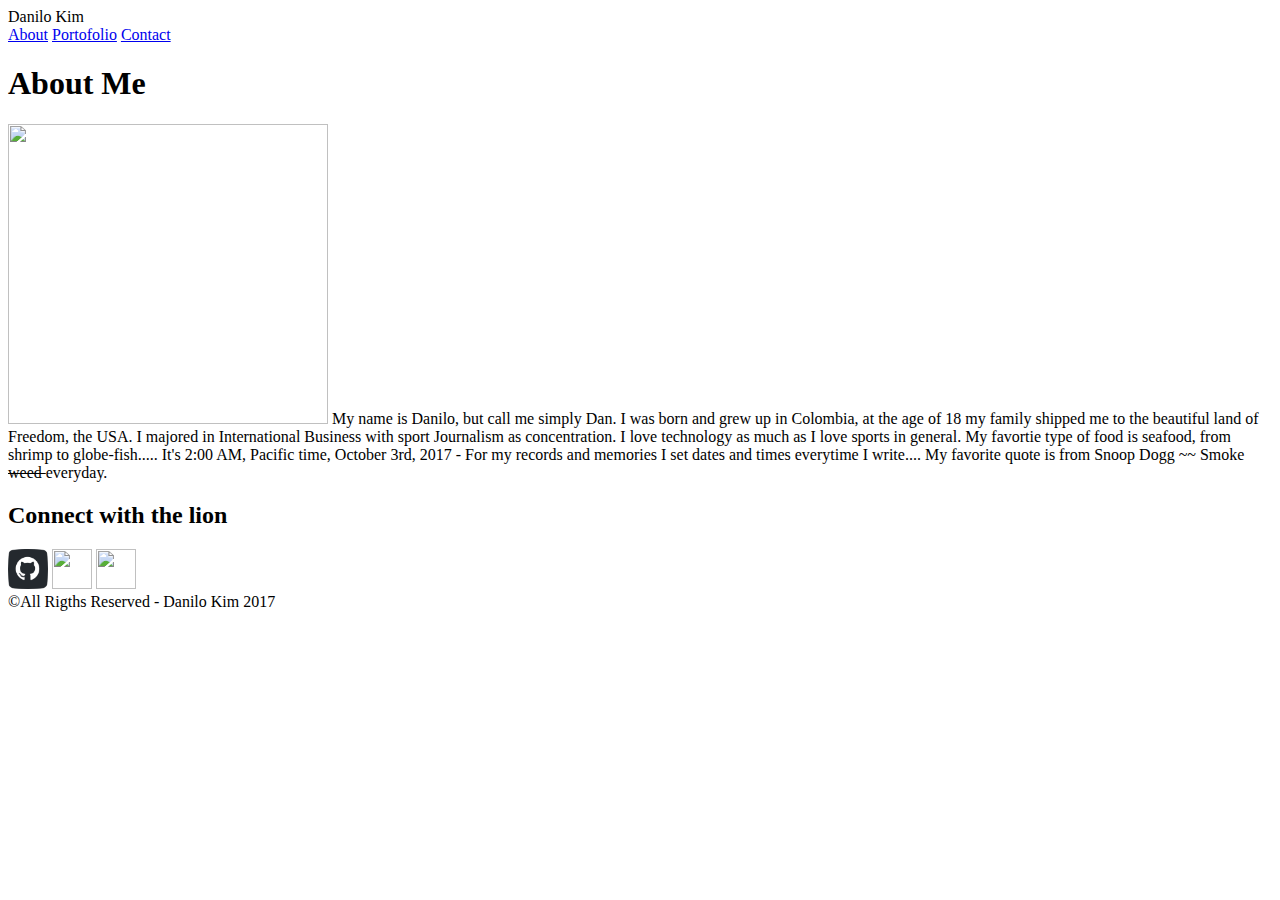
==== index.html @ d73cc5d5 "first command" ====
<!DOCTYPE html>
<html lang="en">
	<head>
		<meta charset="utf-8">
		<title>Danilo Kim</title>
		<link rel="stylesheet" type="text/css" href="assets/css/reset.css">
		<link rel="stylesheet" type="text/css" href="assets/css/style.css">

	</head>
	<body>

		<header>
			<section id="header">
			<aside>
				Danilo Kim
			</aside>

			<nav>
				<a href="index.html">About</a>
				<a href="portfolio.html">Portofolio</a>
				<a href="contact">Contact</a>
			</nav>
			</section>

		</header>

		<section id="todaleft">
			<h1>About Me</h1>
				<p>
				<img src="images/guanajuato.jpg" height="300" width="320" class="TextWrap">
				My name is Danilo, but call me simply Dan. I was born and grew up in Colombia, at the age of 18 my family shipped me to the beautiful land of Freedom, the USA. I majored in International Business with sport Journalism as concentration. I love technology as much as I love sports in general. My favortie type of food is seafood, from shrimp to globe-fish..... It's 2:00 AM, Pacific time, October 3rd, 2017 - For my records and memories I set dates and times everytime I write.... My favorite quote is from Snoop Dogg ~~ Smoke<strike>  weed  </strike> everyday.
				</p>

		</section>
		<section id="todaright">
			<h2>Connect with the lion</h2>
			<div>
				<a href="https://github.com/dkim85"><img src="images/if_Github_2613277.png" height="40px" width="40px"></a>
				<a href="https://www.linkedin.com/in/danilo-kim-a31a7077/"><img src="images/if_Linkedin_2613305.png" height="40px" width="40px"></a>
				<a href="https://stackoverflow.com/users/8423266/danilo-kim"><img src="images/if_Stackoverflow_2613280.png" height="40px" width="40px"></a>
			</div>
		</section>

		<footer>
			&copy;All Rigths Reserved - Danilo Kim 2017
		</footer>
		
	</body>
</html>
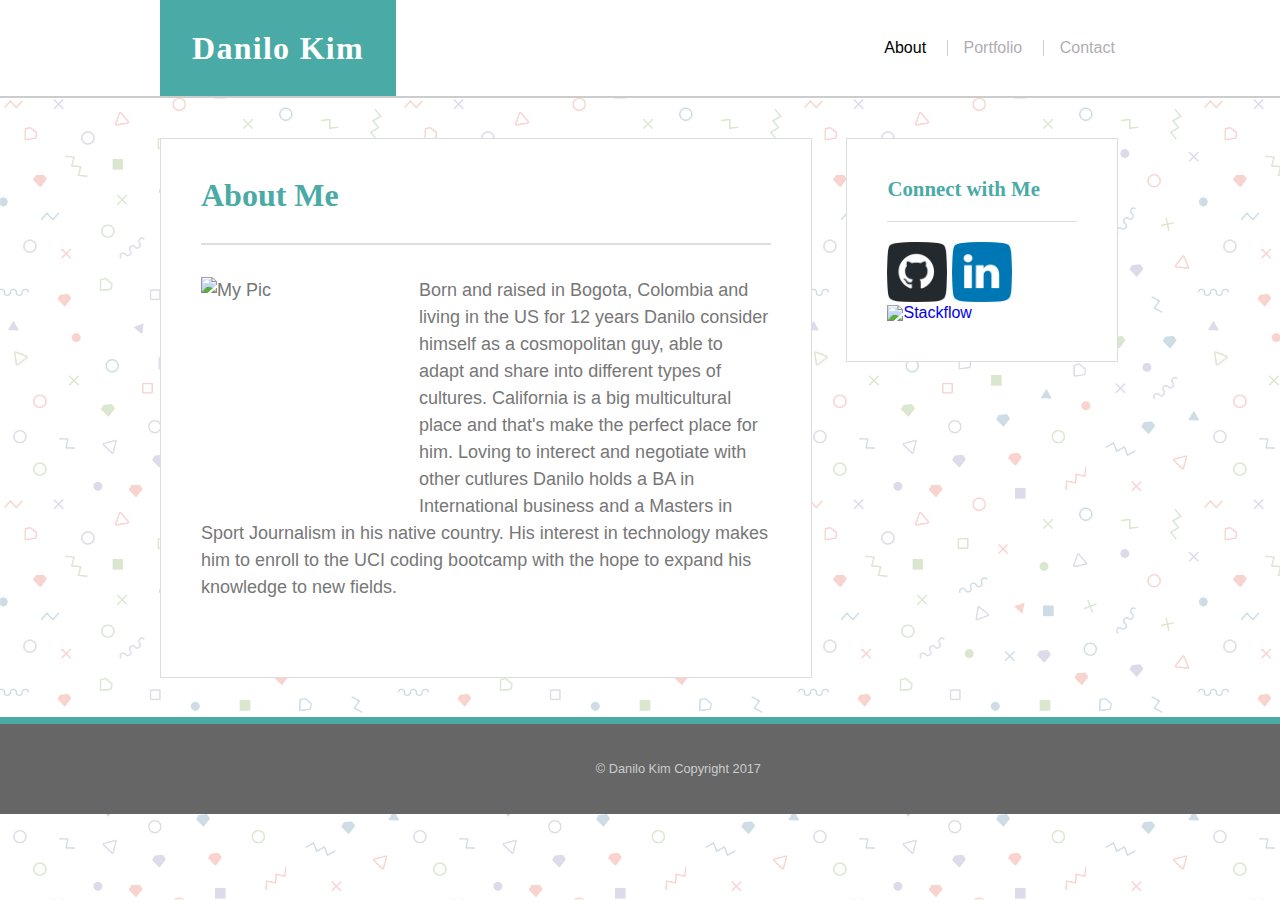
==== commit 58ea9a17: "first command" ====
--- a/index.html
+++ b/index.html
@@ -1,49 +1,51 @@
 <!DOCTYPE html>
 <html lang="en">
-	<head>
-		<meta charset="utf-8">
-		<title>Danilo Kim</title>
-		<link rel="stylesheet" type="text/css" href="assets/css/reset.css">
-		<link rel="stylesheet" type="text/css" href="assets/css/style.css">
+<head>
+	<meta charset="utf-8">
+	<title>Danilo Kim / About Me</title>
+	<link rel="stylesheet"  href="./assets/reset.css">
+	<link rel="stylesheet"  href="./assets/style.css">
+</head>
+<body>
+	
+	<header>
+		<div class="container"> 
+			<div class="name">
+				<div class="emblem">Danilo Kim</div>
+			</div>
+			<nav class="nav">
+				<ul>
+					<li><a href="#" class="active">About</a></li>
+					<li><a href="portfolio.html">Portfolio</a></li>
+					<li><a href="contact.html">Contact</a></li>
+				</ul>
+			</nav>
+		</div> <!--.container -->
+	</header>
 
-	</head>
-	<body>
+	<div class="section">
 
-		<header>
-			<section id="header">
-			<aside>
-				Danilo Kim
-			</aside>
+		<div class="article">
+			<h1 class="title">About Me</h1>
+			<p>
+				<img class="guanajuato" src="./images/guanajuato.jpg" alt="My Pic">Born and raised in Bogota, Colombia and living in the US for 12 years Danilo consider himself as a cosmopolitan guy, able to adapt and share into different types of cultures. California is a big multicultural place and that's make the perfect place for him. Loving to interect and negotiate with other cutlures Danilo holds a BA in International business and a Masters in Sport Journalism in his native country. His interest in technology makes him to enroll to the UCI coding bootcamp with the hope to expand his knowledge to new fields. 
+			</p>
+		</div> <!-- .article-->
 
-			<nav>
-				<a href="index.html">About</a>
-				<a href="portfolio.html">Portofolio</a>
-				<a href="contact">Contact</a>
-			</nav>
-			</section>
+		<div class="aside">
+			<h2 class="aside-title">Connect with Me</h2>
+			<ul class="social">
+				<li><a href="https://github.com/dkim85"><img src="./images/github.png" alt="Github"></a></li>
+				<li><a href="https://www.linkedin.com/in/danilokim85"><img src="./images/linkedin.png" alt="Linkedin"></a></li>
+				<li><a href="https://stackoverflow.com/users/8423266/danilo-kim"><img src="./images/stack.png" alt="Stackflow"></a></li>
+			</ul>
+		</div> <!-- .aside -->
 
-		</header>
+	</div> <!--.section-->
+	
+	<footer>
+		&copy; Danilo Kim Copyright 2017 
+	</footer>
 
-		<section id="todaleft">
-			<h1>About Me</h1>
-				<p>
-				<img src="images/guanajuato.jpg" height="300" width="320" class="TextWrap">
-				My name is Danilo, but call me simply Dan. I was born and grew up in Colombia, at the age of 18 my family shipped me to the beautiful land of Freedom, the USA. I majored in International Business with sport Journalism as concentration. I love technology as much as I love sports in general. My favortie type of food is seafood, from shrimp to globe-fish..... It's 2:00 AM, Pacific time, October 3rd, 2017 - For my records and memories I set dates and times everytime I write.... My favorite quote is from Snoop Dogg ~~ Smoke<strike>  weed  </strike> everyday.
-				</p>
-
-		</section>
-		<section id="todaright">
-			<h2>Connect with the lion</h2>
-			<div>
-				<a href="https://github.com/dkim85"><img src="images/if_Github_2613277.png" height="40px" width="40px"></a>
-				<a href="https://www.linkedin.com/in/danilo-kim-a31a7077/"><img src="images/if_Linkedin_2613305.png" height="40px" width="40px"></a>
-				<a href="https://stackoverflow.com/users/8423266/danilo-kim"><img src="images/if_Stackoverflow_2613280.png" height="40px" width="40px"></a>
-			</div>
-		</section>
-
-		<footer>
-			&copy;All Rigths Reserved - Danilo Kim 2017
-		</footer>
-		
-	</body>
+</body>
 </html>--- a/assets/style.css
+++ b/assets/style.css
@@ -0,0 +1,228 @@
+/*HTML Elements*/
+
+html {
+	position: relative;
+}
+
+html, body {
+	background: #efefef url("../images/memphis.png"); /*couldn't find the one associated with the hw ;(*/
+	background-color: #efefef;
+	color: #777777;
+	font-family: Arial, 'Helvetica Neue', Helvetica, sans-serif;
+}
+
+h1, h2 {
+	color: #4aaaa5;
+	font-family: 'Georgia', Times, 'Times New Roman', serif;
+}
+
+a {
+	text-decoration: none;
+}
+
+h1 {
+	font-size: 2em;
+}
+
+h2 {
+	font-size: 1.3em;
+}
+
+/*Layout*/
+
+header {
+	background-color: #ffffff;
+	border-bottom: 2px solid #cccccc;
+	height: auto;
+	width: 100%;
+}
+
+header .container {
+	width: 960px;
+	margin: 0 auto;
+}
+
+.name, .nav {
+	display: inline-block;
+	vertical-align: middle;
+	margin: 0;
+	padding: 0;
+}
+
+.name {
+	width: 50%;
+}
+
+.emblem {
+	background-color: #4aaaa5;
+	color: #ffffff;
+	display: inline-block;
+	font-family: 'Georgia', Times, 'Times New Roman', serif;
+	font-weight: bold;
+	font-size: 2em;
+	letter-spacing: 0.04em;
+	width: auto;
+	padding: 1em;
+}
+
+.nav {
+	width: 49%;
+	text-align: right;
+	color: #b1adb3;
+	font-weight: normal;
+}
+
+.nav ul li {
+	display: inline-block;
+	padding-left: 1em;
+	margin-left: 1em;
+}
+
+.nav ul li a {
+	color: #b1adb3;
+	text-decoration: none;
+}
+
+.nav ul li a:hover {
+	color: #4aaaa5;
+}
+
+.nav ul li a.active {
+	color: #000000;
+}
+
+.nav ul li+li {
+	border-left: 1px solid #cccccc;
+}
+
+/*Section area*/
+
+.section {
+	width: 960px;
+	clear: both;
+	margin:0 auto 6em auto;
+}
+
+.article {
+	display: inline-block;
+	width: 570px;
+	margin: 40px 0;
+	padding: 40px;
+	background-color: #ffffff;
+	border:1px solid #dddddd;
+}
+
+.article h1 {
+	font-size: 2em;
+	font-weight: bold;
+	padding-bottom: 1em;
+	margin-bottom: 1em;
+	border-bottom: 2px solid #dddddd;
+}
+
+.article p {
+	font-size: 18px;
+	line-height: 1.5em;
+	margin-bottom: 2em;
+}
+
+img.guanajuato {
+	float: left;
+	padding: 0 1em 1em 0;
+	width: 200px;
+	height: 200px;
+}
+
+/*Portfolio area*/
+
+.portfolio-item {
+	display: inline-block;
+	position: relative;
+	width: 270px;
+	height: 200px;
+	transition: transform .2s ease-out;
+}
+
+.item-name {
+	position: relative;
+	top: -100px;
+	text-align: center;
+	background-color: #4aaaa5;
+	padding: 1em;
+	color: #ffffff;
+	z-index: 1000;
+}
+
+/*contact page*/
+
+.contact {
+	width: 540px
+}
+
+.contact label {
+	display: block;
+	padding-bottom: 0.5em;
+}
+
+.contact input, .contact textarea {
+	width: 100%;
+	border: 1px solid #cccccc;
+	margin-bottom: 1.5em;
+	padding: 1em;
+	font-size: .9em;
+}
+
+.contact input[type="submit"] {
+	width: auto;
+	background-color: #4aaaa5;
+	color: #ffffff;
+	border: none;
+	padding: 1em 2em;
+	font-size: 1em;
+}
+
+/*aside*/
+
+.aside {
+	display: inline-block;
+	width: 190px;
+	padding: 40px;
+	margin: 40px 0 0 30px;
+	vertical-align: top;
+	background-color: #ffffff;
+	border: 1px solid #dddddd;
+}
+
+.aside h2 {
+	font-size: 1.3em;
+	font-weight: bold;
+	padding-bottom: 1em;
+	margin-bottom: 1em;
+	border-bottom: 1px solid #dddddd;
+}
+
+.aside ul li {
+	display: inline-block;
+	margin: 0;
+	padding: 0;
+}
+
+.social img {
+	width: 60px;
+	height: auto;
+}
+
+/* Footer */
+
+footer {
+	position: absolute;
+	left: 0;
+	bottom: 0;
+	width: 100%;
+	padding: 3em;
+	text-align: center;
+	font-size: 0.8em;
+	color: #cccccc;
+	background-color: #666666;
+	border-top: 7px solid #4aaaa5;
+}